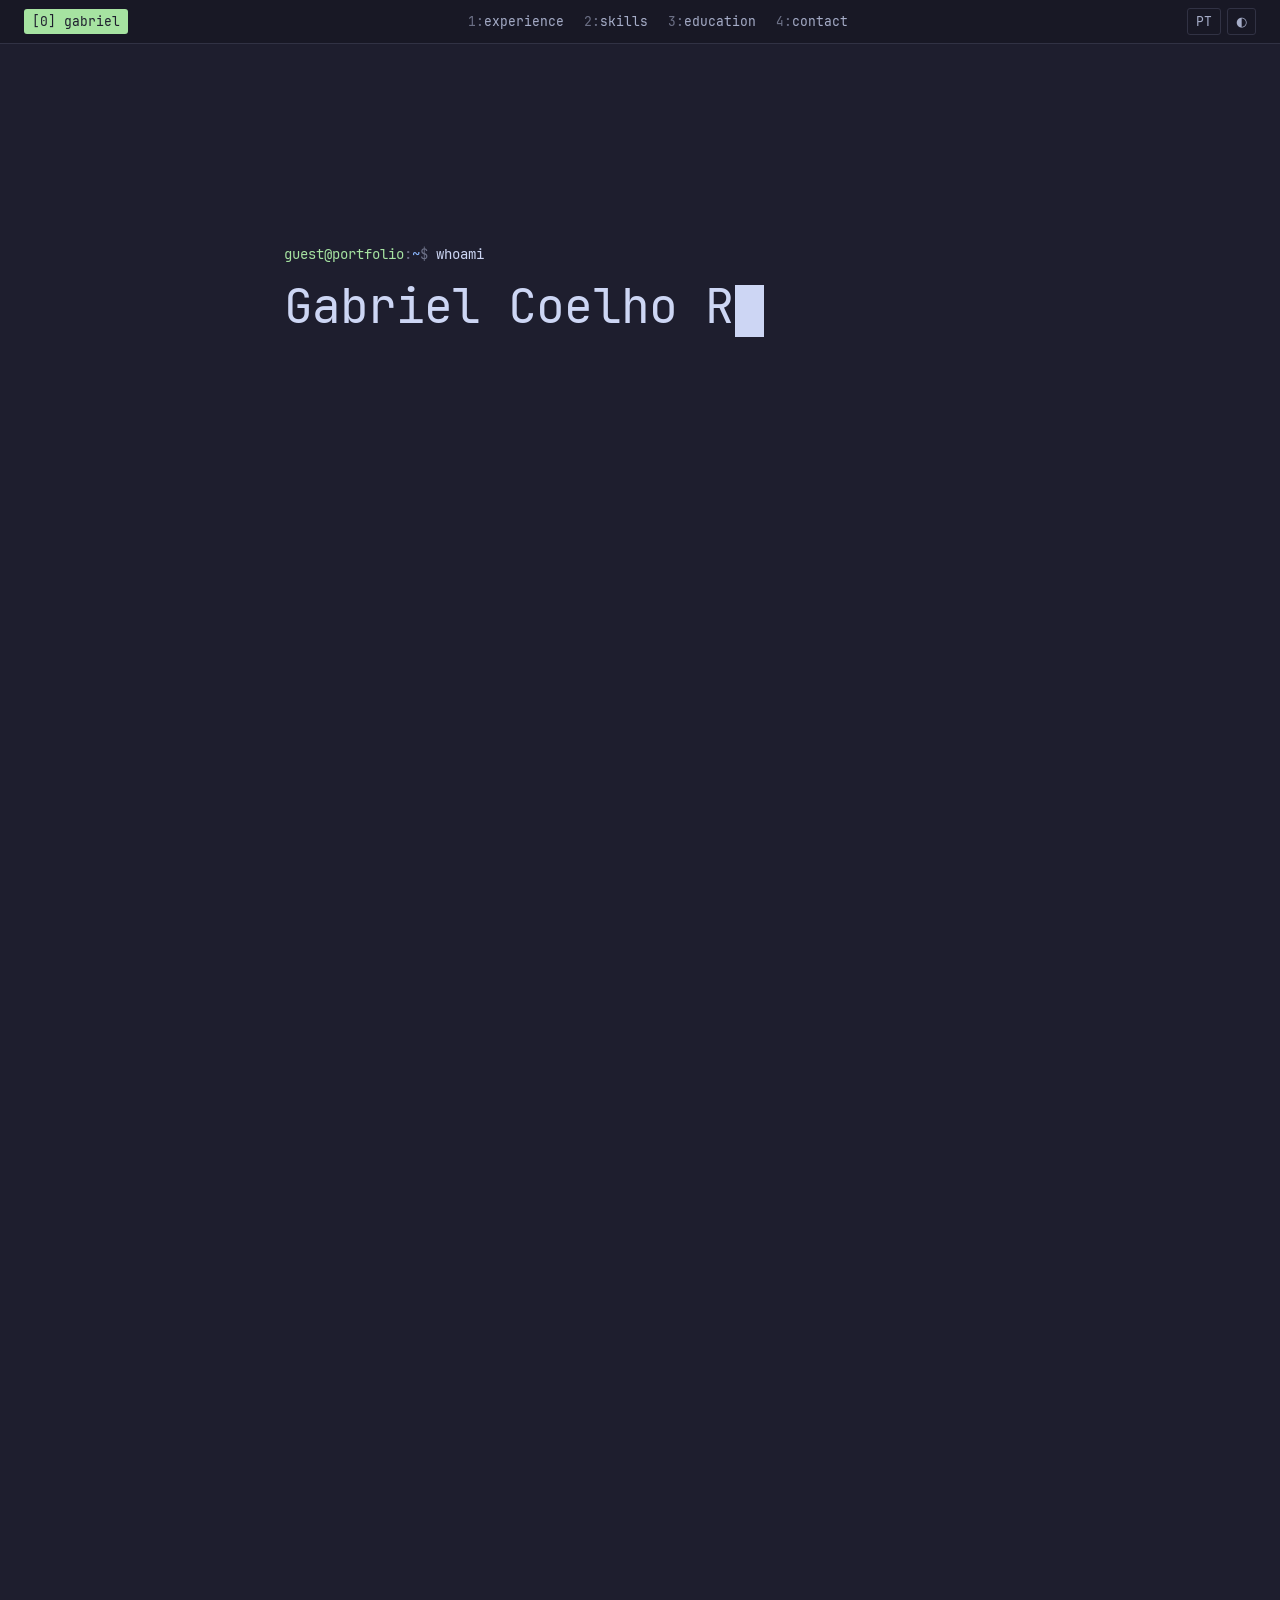
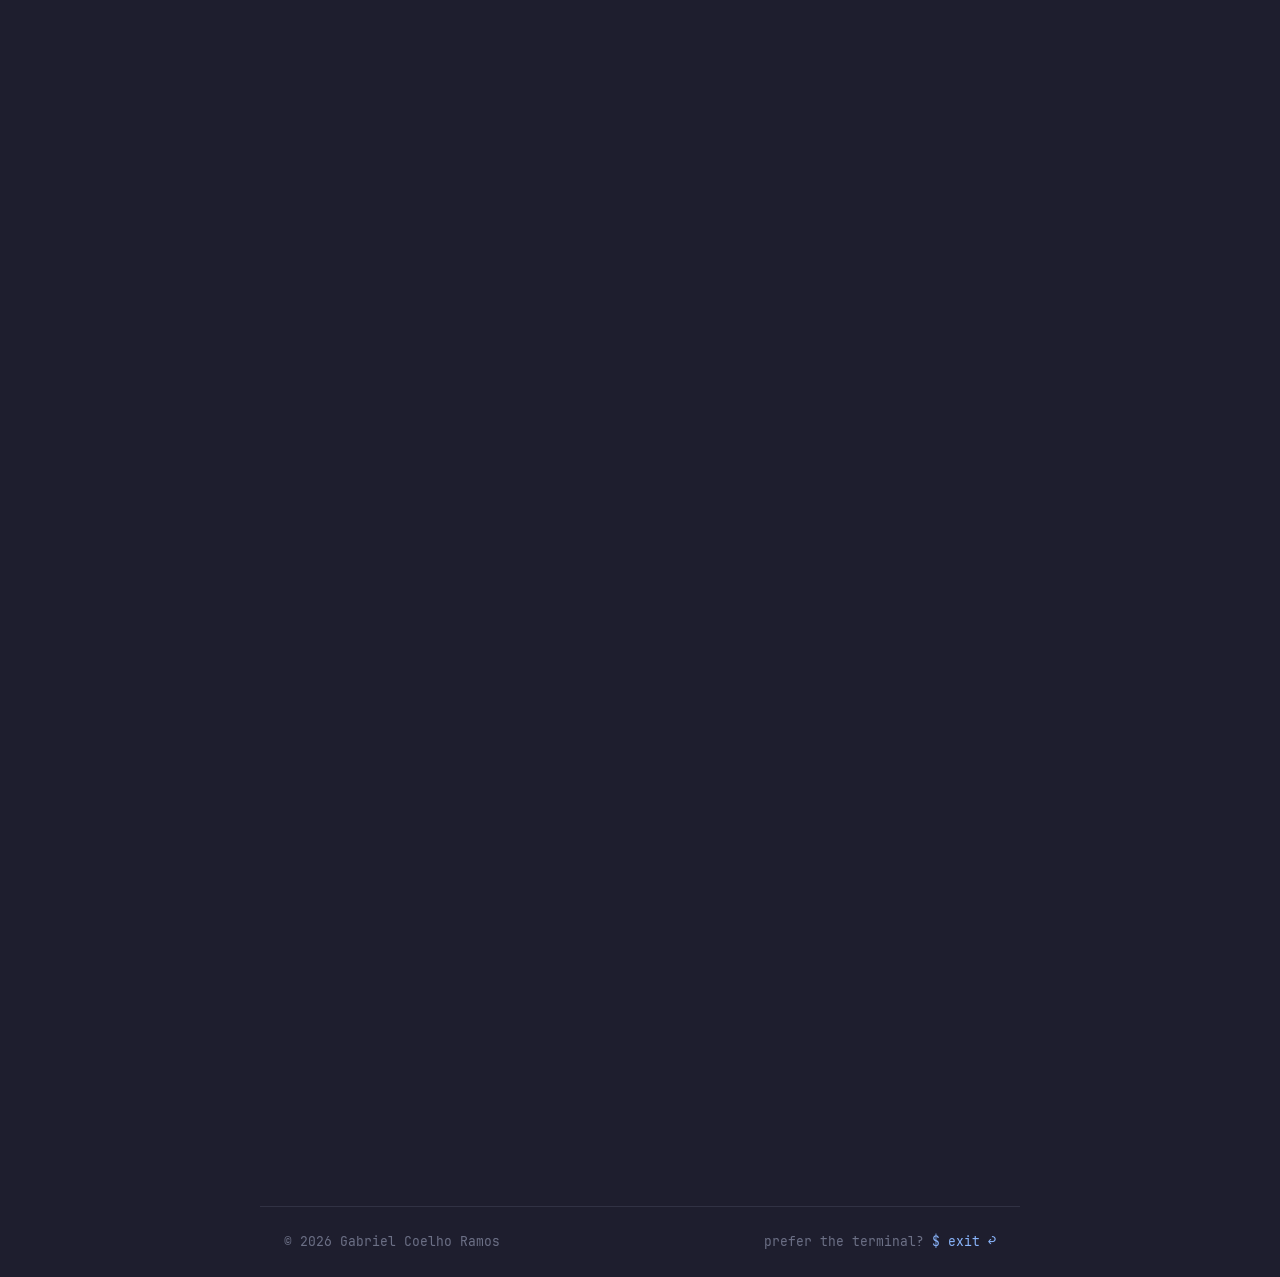
==== landing.html @ 43f48cde "Add gui command and recruiter-friendly landing page - New 'gui' command (aliases: web, recruiter) pl" ====
<!DOCTYPE html>
<html lang="pt-BR">
<head>
    <meta charset="UTF-8">
    <meta name="viewport" content="width=device-width, initial-scale=1.0, viewport-fit=cover">

    <title>Gabriel Coelho Ramos - Software Engineer</title>
    <meta name="description" content="Gabriel Coelho Ramos, Software Engineer focused on backend development and AWS cloud. Experience, skills, certifications and contact.">
    <meta name="author" content="Gabriel Coelho Ramos">
    <meta name="theme-color" content="#1e1e2e">

    <link rel="icon" type="image/png" href="assets/favicon.png">
    <link rel="preload" href="assets/fonts/JetBrainsMono-Regular.woff2" as="font" type="font/woff2" crossorigin>
    <link rel="preconnect" href="https://fonts.googleapis.com">
    <link rel="preconnect" href="https://fonts.gstatic.com" crossorigin>
    <link rel="stylesheet" href="https://fonts.googleapis.com/css2?family=Inter:wght@400;500;600&display=swap">
    <link rel="stylesheet" href="css/landing.css">

    <script src="js/layout.js"></script>
    <script>document.documentElement.dataset.theme = loadPref("theme", ["dark", "light"], "dark");</script>
</head>
<body>


<header class="statusbar">
    <span class="session">[0] gabriel</span>
    <nav aria-label="Seções">
        <a href="#experience"><span class="idx">1:</span><span data-i18n="nav.exp">experiência</span></a>
        <a href="#skills"><span class="idx">2:</span>skills</a>
        <a href="#education"><span class="idx">3:</span><span data-i18n="nav.edu">formação</span></a>
        <a href="#contact"><span class="idx">4:</span><span data-i18n="nav.contact">contato</span></a>
    </nav>
    <div class="controls">
        <button id="lang-btn" aria-label="Mudar idioma">EN</button>
        <button id="theme-btn" aria-label="Mudar tema">◐</button>
    </div>
</header>

<main>
    <section class="hero" id="top">
        <p class="cmd" data-cmd="whoami" data-path="~"></p>
        <h1 id="name"></h1>
        <div class="out" id="hero-out">
            <p class="role">Software Engineer · Backend & AWS Cloud</p>
            <p class="loc mono">📍 Joinville, SC — Brasil</p>
            <p class="bio" data-i18n="bio">Engenheiro de Software com foco em desenvolvimento backend, cloud computing e soluções de alta disponibilidade na AWS. Atualmente trabalhando em uma solução de análise de crédito e risco.</p>
            <div class="actions">
                <a class="btn primary" href="mailto:coelhoramos.gabriel@gmail.com"><span class="k">→</span> <span data-i18n="cta.contact">Entrar em contato</span></a>
                <a class="btn" href="https://linkedin.com/in/gabriel-coelho-ramos" target="_blank" rel="noopener"><span class="k">in</span> LinkedIn</a>
                <a class="btn" href="https://github.com/Coelho013" target="_blank" rel="noopener"><span class="k">gh</span> GitHub</a>
                <a class="btn" href="./"><span class="k">&gt;_</span> <span data-i18n="cta.terminal">Abrir terminal</span></a>
            </div>
            <p class="scroll-hint"><span>↓</span> <span data-i18n="scroll">role para ver mais</span></p>
        </div>
    </section>

    <section id="experience">
        <p class="cmd" data-cmd="cat experience.txt" data-path="~/about"></p>
        <div class="out">
            <h2 data-i18n="h.exp">Experiência</h2>
            <div class="job current">
                <div class="job-head"><h3>Software Engineer <span class="at">@ Ibratan</span></h3><span class="date" data-i18n="d.ibratan">06/2026 — atual</span></div>
                <p class="ctx" data-i18n="ctx.ibratan">Solução de análise de crédito, risco e fraude</p>
                <ul>
                    <li data-i18n="j.ib1">Desenvolvimento e manutenção de políticas de crédito personalizadas</li>
                    <li data-i18n="j.ib2">Automação de pipelines e versionamento com Git/GitHub</li>
                </ul>
            </div>
            <div class="job">
                <div class="job-head"><h3>Software Engineer <span class="at">@ Hopen Data</span></h3><span class="date">02/2026 — 06/2026</span></div>
                <p class="ctx" data-i18n="ctx.hopen">Plataforma de decisões políticas baseadas em dados públicos</p>
                <ul>
                    <li data-i18n="j.ho1">Funcionalidades e melhorias com Django/Python</li>
                    <li data-i18n="j.ho2">RESTful APIs com cache via Redis</li>
                    <li data-i18n="j.ho3">Integração com AWS via SDK (S3, SQS, Lambda)</li>
                </ul>
            </div>
            <div class="job">
                <div class="job-head"><h3>Software Engineer <span class="at">@ Logtrac</span></h3><span class="date">02/2024 — 02/2026</span></div>
                <p class="ctx" data-i18n="ctx.logtrac">Plataforma de logística para o agronegócio</p>
                <ul>
                    <li data-i18n="j.lo1">Soluções em Node.js, PL/SQL e Oracle APEX</li>
                    <li data-i18n="j.lo2">Dashboards e indicadores para otimização de rotas e custos</li>
                </ul>
            </div>
            <div class="job">
                <div class="job-head"><h3>Data Analyst <span class="at">@ Soldamaq</span></h3><span class="date">10/2022 — 02/2024</span></div>
                <p class="ctx" data-i18n="ctx.soldamaq">Análise de dados no varejo</p>
                <ul>
                    <li data-i18n="j.so1">KPIs para controle de custos e vendas</li>
                    <li data-i18n="j.so2">Relatórios e painéis em Power BI</li>
                </ul>
            </div>
        </div>
    </section>

    <section id="skills">
        <p class="cmd" data-cmd="ls skills/" data-path="~"></p>
        <div class="out">
            <h2>Skills</h2>
            <div class="skill-group">
                <h3>dev/</h3>
                <div class="tags"><span class="tag">Java</span><span class="tag">Python</span><span class="tag">TypeScript</span><span class="tag">Spring</span><span class="tag">Django</span><span class="tag">REST APIs</span><span class="tag">React</span></div>
            </div>
            <div class="skill-group">
                <h3>cloud/</h3>
                <div class="tags"><span class="tag">AWS Lambda</span><span class="tag">S3</span><span class="tag">CloudFront</span><span class="tag">SQS</span><span class="tag">DynamoDB</span><span class="tag">Docker</span><span class="tag">GitHub Actions</span></div>
            </div>
            <div class="skill-group">
                <h3>data/</h3>
                <div class="tags"><span class="tag">PostgreSQL</span><span class="tag">Oracle</span><span class="tag">Redis</span><span class="tag">Power BI</span><span class="tag">Pandas</span></div>
            </div>
        </div>
    </section>

    <section id="education">
        <p class="cmd" data-cmd="cat education.txt" data-path="~/about"></p>
        <div class="out">
            <h2 data-i18n="h.edu">Formação & Certificações</h2>
            <div class="grid">
                <div class="card">
                    <h3 data-i18n="edu.deg">Ciência de Dados</h3>
                    <p data-i18n="edu.uni">Universidade Federal · cursando</p>
                </div>
                <div class="card">
                    <h3>AWS Cloud Practitioner</h3>
                    <p><a href="https://www.credly.com/badges/19b67c5d-83c9-4be4-9f59-656daa57122e/public_url" target="_blank" rel="noopener" data-i18n="edu.cred">ver credencial ↗</a></p>
                </div>
                <div class="card">
                    <h3>AWS Solutions Architect<span class="badge" data-i18n="edu.prog">em andamento</span></h3>
                    <p>Associate</p>
                </div>
                <div class="card">
                    <h3 data-i18n="edu.lang">Idiomas</h3>
                    <p data-i18n="edu.langs">Português (nativo) · Inglês (profissional)</p>
                </div>
            </div>
        </div>
    </section>

    <section id="contact" class="contact">
        <p class="cmd" data-cmd="cat links.txt" data-path="~/contact"></p>
        <div class="out">
            <h2 data-i18n="h.contact">Vamos conversar?</h2>
            <p data-i18n="contact.txt">Aberto a oportunidades e projetos interessantes.</p>
            <a class="contact-mail" href="mailto:coelhoramos.gabriel@gmail.com">coelhoramos.gabriel@gmail.com</a>
        </div>
    </section>
</main>

<footer>
    <span>© 2026 Gabriel Coelho Ramos</span>
    <span><span data-i18n="foot">prefere o terminal?</span> <a href="./">$ exit ↩</a></span>
</footer>

<script src="js/landing.js"></script>
</body>
</html>
---- css/landing.css ----
@font-face {
    font-family: "JetBrains Mono";
    src: url("../assets/fonts/JetBrainsMono-Regular.woff2") format("woff2");
    font-display: swap;
}

:root {
    --base: #1e1e2e;
    --mantle: #181825;
    --surface0: #313244;
    --surface1: #45475a;
    --overlay0: #6c7086;
    --subtext: #a6adc8;
    --text: #cdd6f4;
    --green: #a6e3a1;
    --blue: #89b4fa;
    --mauve: #cba6f7;
    --peach: #fab387;
    --mono: "JetBrains Mono", ui-monospace, monospace;
    --sans: "Inter", system-ui, sans-serif;
}

:root[data-theme="light"] {
    --base: #fdf6e3;
    --mantle: #f4ecd6;
    --surface0: #e6dfc8;
    --surface1: #ccd0da;
    --overlay0: #9ca0b0;
    --subtext: #6c6f85;
    --text: #4c4f69;
    --green: #40a02b;
    --blue: #1e66f5;
    --mauve: #8839ef;
    --peach: #fe640b;
}

* { box-sizing: border-box; }

html { scroll-behavior: smooth; }

body {
    margin: 0;
    background: var(--base);
    color: var(--text);
    font-family: var(--sans);
    font-size: 16px;
    line-height: 1.65;
    -webkit-font-smoothing: antialiased;
    transition: background .3s, color .3s;
}

a { color: inherit; }

.mono { font-family: var(--mono); }
.muted { color: var(--overlay0); }

/* ---------- status bar (estilo tmux) ---------- */
.statusbar {
    position: sticky;
    top: 0;
    z-index: 10;
    display: flex;
    align-items: center;
    justify-content: space-between;
    gap: 16px;
    padding: 0 24px;
    height: 44px;
    background: color-mix(in srgb, var(--mantle) 88%, transparent);
    backdrop-filter: blur(8px);
    border-bottom: 1px solid var(--surface0);
    font-family: var(--mono);
    font-size: 13px;
}
.statusbar .session {
    background: var(--green);
    color: var(--base);
    padding: 2px 8px;
    border-radius: 3px;
    white-space: nowrap;
}
.statusbar nav { display: flex; gap: 4px; }
.statusbar nav a {
    text-decoration: none;
    color: var(--subtext);
    padding: 4px 8px;
    border-radius: 3px;
}
.statusbar nav a:hover,
.statusbar nav a.active { color: var(--text); background: var(--surface0); }
.statusbar nav a .idx { color: var(--overlay0); }
.statusbar .controls { display: flex; gap: 6px; }
.statusbar button {
    font: inherit;
    background: transparent;
    color: var(--subtext);
    border: 1px solid var(--surface0);
    border-radius: 3px;
    padding: 2px 8px;
    cursor: pointer;
}
.statusbar button:hover { color: var(--text); border-color: var(--surface1); }

/* ---------- layout ---------- */
main {
    max-width: 760px;
    margin: 0 auto;
    padding: 0 24px;
}

section { padding: 72px 0 24px; }

.cmd {
    font-family: var(--mono);
    font-size: 14px;
    color: var(--overlay0);
    margin: 0 0 12px;
    min-height: 1.6em;
}
.cmd .p-user { color: var(--green); }
.cmd .p-path { color: var(--blue); }
.cmd .typed { color: var(--text); }

.cursor {
    display: inline-block;
    width: .6em;
    height: 1.1em;
    margin-left: 2px;
    vertical-align: text-bottom;
    background: var(--text);
    animation: blink 1s steps(1) infinite;
}
@keyframes blink { 50% { opacity: 0; } }

h2 {
    font-size: 22px;
    font-weight: 600;
    margin: 0 0 24px;
    letter-spacing: -.01em;
}

/* linhas de "saída" aparecem em sequência depois do comando */
.out > * {
    opacity: 0;
    transform: translateY(6px);
    transition: opacity .4s ease, transform .4s ease;
}
.out.show > * { opacity: 1; transform: none; }

/* ---------- hero ---------- */
.hero {
    min-height: calc(100vh - 44px);
    display: flex;
    flex-direction: column;
    justify-content: center;
    padding-top: 0;
}
.hero h1 {
    font-family: var(--mono);
    font-weight: 400;
    font-size: clamp(24px, 7vw, 48px);
    line-height: 1.15;
    margin: 0 0 16px;
    min-height: 1.15em;
    letter-spacing: -.02em;
}
.hero .role {
    font-size: 18px;
    color: var(--mauve);
    margin: 0 0 4px;
    font-weight: 500;
}
.hero .loc { color: var(--overlay0); margin: 0 0 20px; font-size: 15px; }
.hero .bio { max-width: 600px; color: var(--subtext); margin: 0 0 32px; }

.actions { display: flex; flex-wrap: wrap; gap: 10px; }
.btn {
    display: inline-flex;
    align-items: center;
    gap: 8px;
    font-family: var(--mono);
    font-size: 14px;
    text-decoration: none;
    padding: 9px 16px;
    border-radius: 6px;
    border: 1px solid var(--surface1);
    color: var(--text);
    transition: border-color .15s, background .15s, transform .15s;
}
.btn:hover { border-color: var(--blue); transform: translateY(-1px); }
.btn.primary { background: var(--green); border-color: var(--green); color: var(--base); }
.btn.primary:hover { filter: brightness(1.05); }
.btn .k { color: var(--overlay0); }
.btn.primary .k { color: var(--base); opacity: .6; }

.scroll-hint {
    margin-top: 56px;
    font-family: var(--mono);
    font-size: 13px;
    color: var(--overlay0);
}
.scroll-hint span { display: inline-block; animation: bob 1.6s ease-in-out infinite; }
@keyframes bob { 50% { transform: translateY(4px); } }

/* ---------- experiência ---------- */
.job {
    position: relative;
    padding: 0 0 32px 24px;
    border-left: 1px solid var(--surface0);
}
.job:last-child { padding-bottom: 0; }
.job::before {
    content: "";
    position: absolute;
    left: -5px;
    top: 8px;
    width: 9px;
    height: 9px;
    border-radius: 50%;
    background: var(--base);
    border: 1px solid var(--overlay0);
}
.job.current::before { background: var(--green); border-color: var(--green); box-shadow: 0 0 0 4px color-mix(in srgb, var(--green) 20%, transparent); }
.job-head { display: flex; flex-wrap: wrap; justify-content: space-between; gap: 4px 16px; }
.job h3 { margin: 0; font-size: 16px; font-weight: 600; }
.job h3 .at { color: var(--overlay0); font-weight: 400; }
.job .date { font-family: var(--mono); font-size: 13px; color: var(--overlay0); }
.job .ctx { color: var(--subtext); margin: 2px 0 8px; font-size: 15px; }
.job ul { margin: 0; padding: 0; list-style: none; color: var(--subtext); font-size: 15px; }
.job li { padding-left: 18px; position: relative; }
.job li::before { content: "›"; position: absolute; left: 2px; color: var(--green); font-family: var(--mono); }

/* ---------- skills ---------- */
.skill-group { margin-bottom: 20px; }
.skill-group h3 {
    font-family: var(--mono);
    font-size: 13px;
    font-weight: 400;
    color: var(--peach);
    margin: 0 0 8px;
}
.tags { display: flex; flex-wrap: wrap; gap: 6px; }
.tag {
    font-family: var(--mono);
    font-size: 13px;
    padding: 3px 10px;
    border-radius: 4px;
    background: var(--surface0);
    color: var(--text);
}

/* ---------- cards ---------- */
.grid { display: grid; grid-template-columns: 1fr 1fr; gap: 16px; }
.card {
    border: 1px solid var(--surface0);
    border-radius: 8px;
    padding: 18px 20px;
}
.card h3 { margin: 0 0 4px; font-size: 15px; font-weight: 600; }
.card p { margin: 0; color: var(--subtext); font-size: 14px; }
.card a { color: var(--blue); text-decoration: none; }
.card a:hover { text-decoration: underline; }
.badge {
    display: inline-block;
    font-family: var(--mono);
    font-size: 11px;
    padding: 1px 6px;
    border-radius: 3px;
    margin-left: 6px;
    vertical-align: middle;
    border: 1px solid var(--peach);
    color: var(--peach);
}

/* ---------- contato ---------- */
.contact-mail {
    font-family: var(--mono);
    font-size: clamp(16px, 3.4vw, 24px);
    color: var(--green);
    text-decoration: none;
    word-break: break-all;
}
.contact-mail:hover { text-decoration: underline; }
.contact p { color: var(--subtext); }

footer {
    max-width: 760px;
    margin: 72px auto 0;
    padding: 24px;
    border-top: 1px solid var(--surface0);
    display: flex;
    justify-content: space-between;
    flex-wrap: wrap;
    gap: 12px;
    font-family: var(--mono);
    font-size: 13px;
    color: var(--overlay0);
}
footer a { color: var(--blue); text-decoration: none; }

/* ---------- mobile ---------- */
@media (max-width: 640px) {
    .statusbar { padding: 0 16px; }
    .statusbar nav { display: none; }
    main { padding: 0 16px; }
    section { padding-top: 56px; }
    .grid { grid-template-columns: 1fr; }
    .btn { flex: 1 1 calc(50% - 10px); justify-content: center; }
    .btn.primary { flex-basis: 100%; }
    footer { padding: 24px 16px; }
}

@media (prefers-reduced-motion: reduce) {
    *, *::before, *::after { animation: none !important; transition: none !important; }
    .out > * { opacity: 1; transform: none; }
}
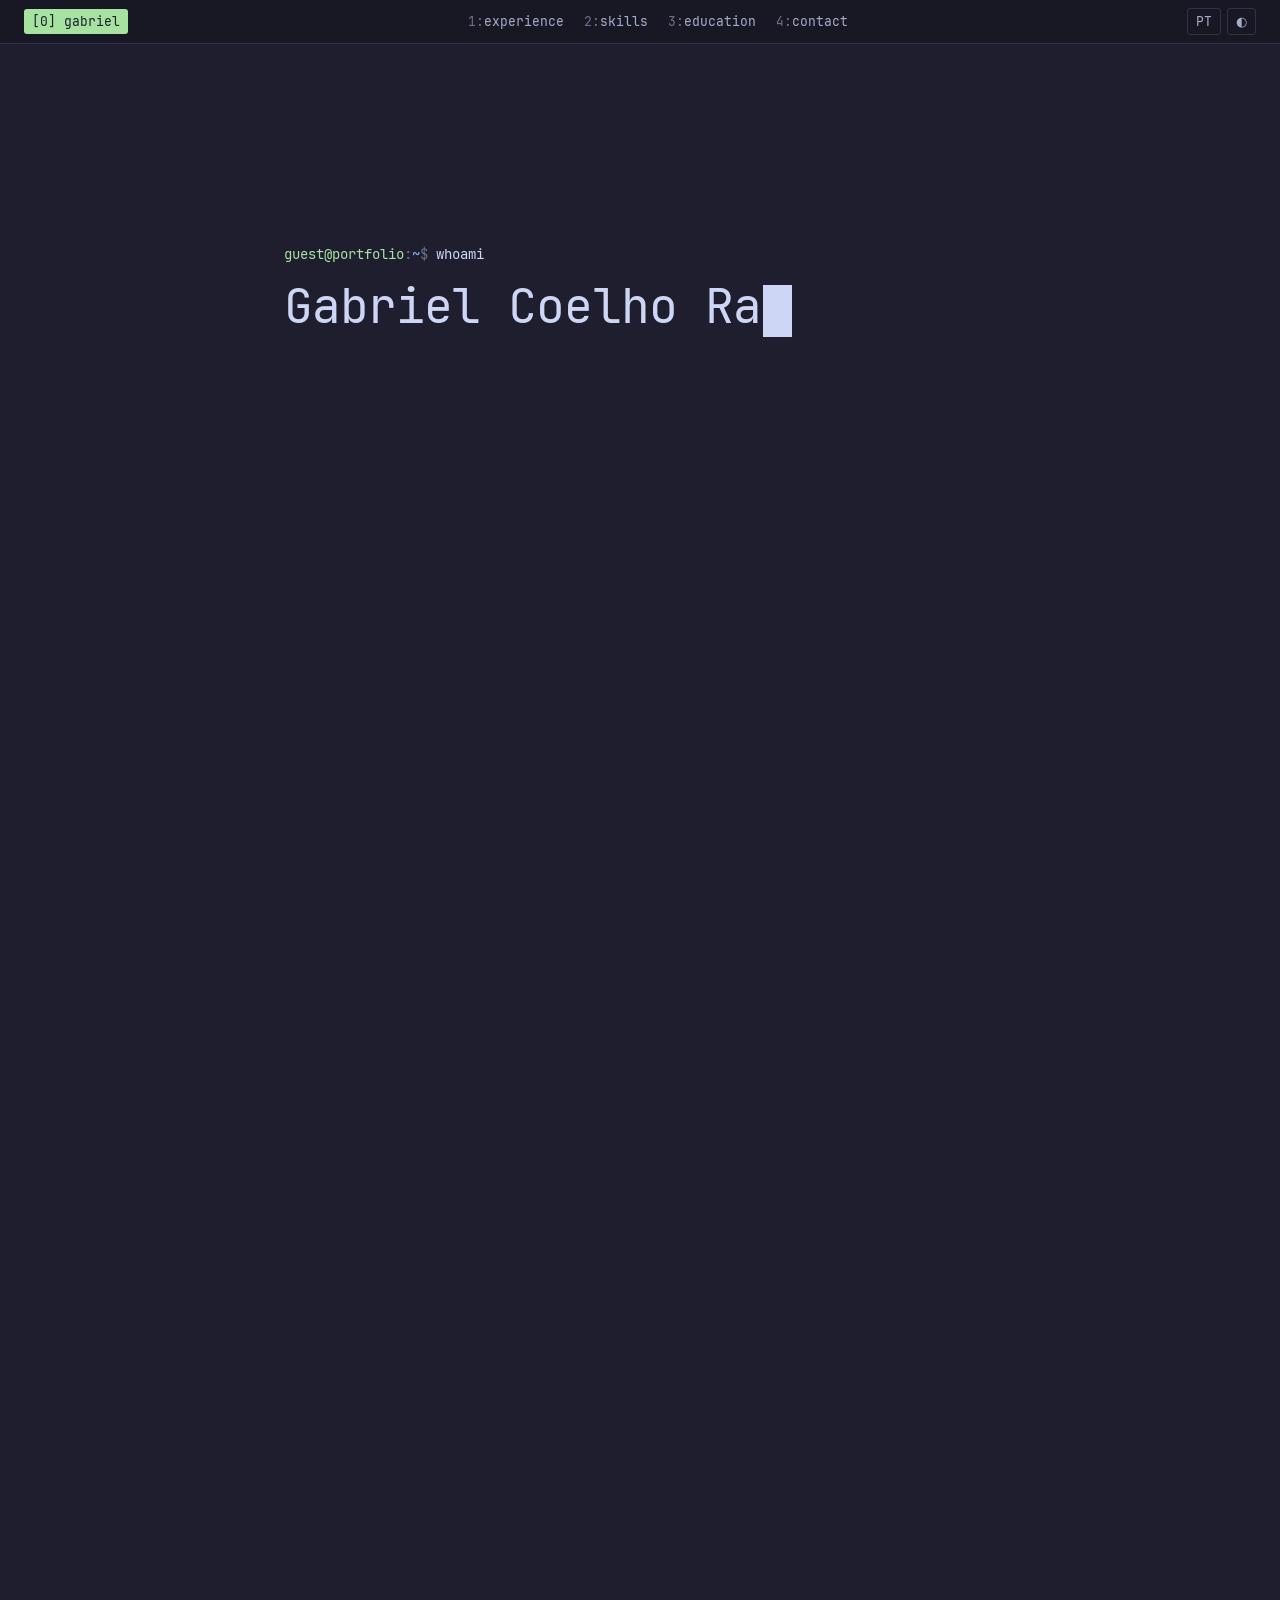
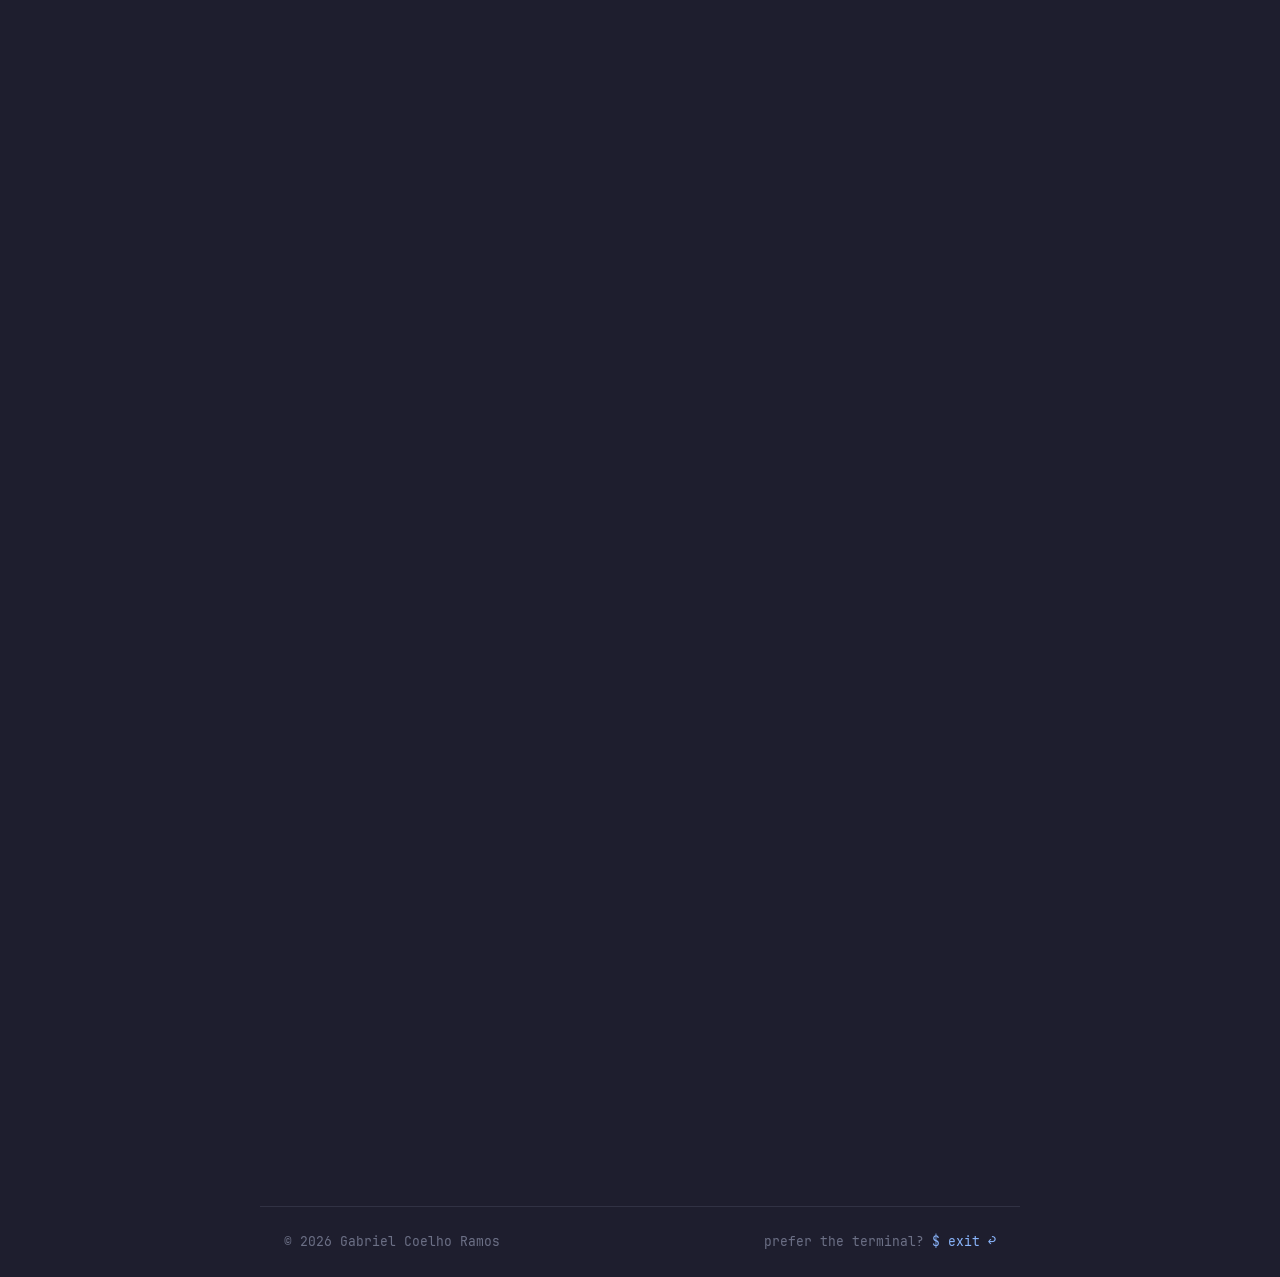
==== commit 9206801e: "Adapt terminal to match the landing page - tmux-style status bar shared with the landing page (curre" ====
--- a/landing.html
+++ b/landing.html
@@ -14,6 +14,7 @@
     <link rel="preconnect" href="https://fonts.googleapis.com">
     <link rel="preconnect" href="https://fonts.gstatic.com" crossorigin>
     <link rel="stylesheet" href="https://fonts.googleapis.com/css2?family=Inter:wght@400;500;600&display=swap">
+    <link rel="stylesheet" href="css/common.css">
     <link rel="stylesheet" href="css/landing.css">
 
     <script src="js/layout.js"></script>
--- a/css/common.css
+++ b/css/common.css
@@ -0,0 +1,99 @@
+@font-face {
+    font-family: "JetBrains Mono";
+    src: url("../assets/fonts/JetBrainsMono-Regular.woff2") format("woff2");
+    font-display: swap;
+}
+
+:root {
+    --base: #1e1e2e;
+    --mantle: #181825;
+    --surface0: #313244;
+    --surface1: #45475a;
+    --overlay0: #6c7086;
+    --subtext: #a6adc8;
+    --text: #cdd6f4;
+    --green: #a6e3a1;
+    --blue: #89b4fa;
+    --mauve: #cba6f7;
+    --peach: #fab387;
+    --mono: "JetBrains Mono", ui-monospace, monospace;
+    --sans: "Inter", system-ui, sans-serif;
+}
+
+:root[data-theme="light"] {
+    --base: #fdf6e3;
+    --mantle: #f4ecd6;
+    --surface0: #e6dfc8;
+    --surface1: #ccd0da;
+    --overlay0: #9ca0b0;
+    --subtext: #6c6f85;
+    --text: #4c4f69;
+    --green: #40a02b;
+    --blue: #1e66f5;
+    --mauve: #8839ef;
+    --peach: #fe640b;
+}
+
+/* ---------- status bar (estilo tmux) ---------- */
+.statusbar {
+    position: sticky;
+    top: 0;
+    z-index: 10;
+    display: flex;
+    align-items: center;
+    justify-content: space-between;
+    gap: 16px;
+    padding: 0 24px;
+    height: 44px;
+    background: color-mix(in srgb, var(--mantle) 88%, transparent);
+    backdrop-filter: blur(8px);
+    border-bottom: 1px solid var(--surface0);
+    font-family: var(--mono);
+    font-size: 13px;
+}
+.statusbar .session {
+    background: var(--green);
+    color: var(--base);
+    padding: 2px 8px;
+    border-radius: 3px;
+    white-space: nowrap;
+}
+.statusbar nav { display: flex; gap: 4px; }
+.statusbar nav a {
+    text-decoration: none;
+    color: var(--subtext);
+    padding: 4px 8px;
+    border-radius: 3px;
+}
+.statusbar nav a:hover,
+.statusbar nav a.active { color: var(--text); background: var(--surface0); }
+.statusbar nav a .idx { color: var(--overlay0); }
+.statusbar .controls { display: flex; gap: 6px; }
+.statusbar button {
+    font: inherit;
+    background: transparent;
+    color: var(--subtext);
+    border: 1px solid var(--surface0);
+    border-radius: 3px;
+    padding: 2px 8px;
+    cursor: pointer;
+}
+.statusbar button:hover { color: var(--text); border-color: var(--surface1); }
+
+@media (max-width: 640px) {
+    .statusbar { padding: 0 16px; }
+    .statusbar nav { display: none; }
+}
+
+.statusbar .window { color: var(--subtext); white-space: nowrap; overflow: hidden; text-overflow: ellipsis; }
+.statusbar .window .idx { color: var(--overlay0); }
+.statusbar .bar-btn {
+    font: inherit;
+    text-decoration: none;
+    color: var(--green);
+    border: 1px solid var(--green);
+    border-radius: 3px;
+    padding: 2px 8px;
+    white-space: nowrap;
+}
+.statusbar .bar-btn:hover { background: var(--green); color: var(--base); }
--- a/css/landing.css
+++ b/css/landing.css
@@ -1,39 +1,3 @@
-@font-face {
-    font-family: "JetBrains Mono";
-    src: url("../assets/fonts/JetBrainsMono-Regular.woff2") format("woff2");
-    font-display: swap;
-}
-
-:root {
-    --base: #1e1e2e;
-    --mantle: #181825;
-    --surface0: #313244;
-    --surface1: #45475a;
-    --overlay0: #6c7086;
-    --subtext: #a6adc8;
-    --text: #cdd6f4;
-    --green: #a6e3a1;
-    --blue: #89b4fa;
-    --mauve: #cba6f7;
-    --peach: #fab387;
-    --mono: "JetBrains Mono", ui-monospace, monospace;
-    --sans: "Inter", system-ui, sans-serif;
-}
-
-:root[data-theme="light"] {
-    --base: #fdf6e3;
-    --mantle: #f4ecd6;
-    --surface0: #e6dfc8;
-    --surface1: #ccd0da;
-    --overlay0: #9ca0b0;
-    --subtext: #6c6f85;
-    --text: #4c4f69;
-    --green: #40a02b;
-    --blue: #1e66f5;
-    --mauve: #8839ef;
-    --peach: #fe640b;
-}
-
 * { box-sizing: border-box; }
 
 html { scroll-behavior: smooth; }
@@ -53,52 +17,6 @@
 
 .mono { font-family: var(--mono); }
 .muted { color: var(--overlay0); }
-
-/* ---------- status bar (estilo tmux) ---------- */
-.statusbar {
-    position: sticky;
-    top: 0;
-    z-index: 10;
-    display: flex;
-    align-items: center;
-    justify-content: space-between;
-    gap: 16px;
-    padding: 0 24px;
-    height: 44px;
-    background: color-mix(in srgb, var(--mantle) 88%, transparent);
-    backdrop-filter: blur(8px);
-    border-bottom: 1px solid var(--surface0);
-    font-family: var(--mono);
-    font-size: 13px;
-}
-.statusbar .session {
-    background: var(--green);
-    color: var(--base);
-    padding: 2px 8px;
-    border-radius: 3px;
-    white-space: nowrap;
-}
-.statusbar nav { display: flex; gap: 4px; }
-.statusbar nav a {
-    text-decoration: none;
-    color: var(--subtext);
-    padding: 4px 8px;
-    border-radius: 3px;
-}
-.statusbar nav a:hover,
-.statusbar nav a.active { color: var(--text); background: var(--surface0); }
-.statusbar nav a .idx { color: var(--overlay0); }
-.statusbar .controls { display: flex; gap: 6px; }
-.statusbar button {
-    font: inherit;
-    background: transparent;
-    color: var(--subtext);
-    border: 1px solid var(--surface0);
-    border-radius: 3px;
-    padding: 2px 8px;
-    cursor: pointer;
-}
-.statusbar button:hover { color: var(--text); border-color: var(--surface1); }
 
 /* ---------- layout ---------- */
 main {
@@ -299,8 +217,6 @@
 
 /* ---------- mobile ---------- */
 @media (max-width: 640px) {
-    .statusbar { padding: 0 16px; }
-    .statusbar nav { display: none; }
     main { padding: 0 16px; }
     section { padding-top: 56px; }
     .grid { grid-template-columns: 1fr; }
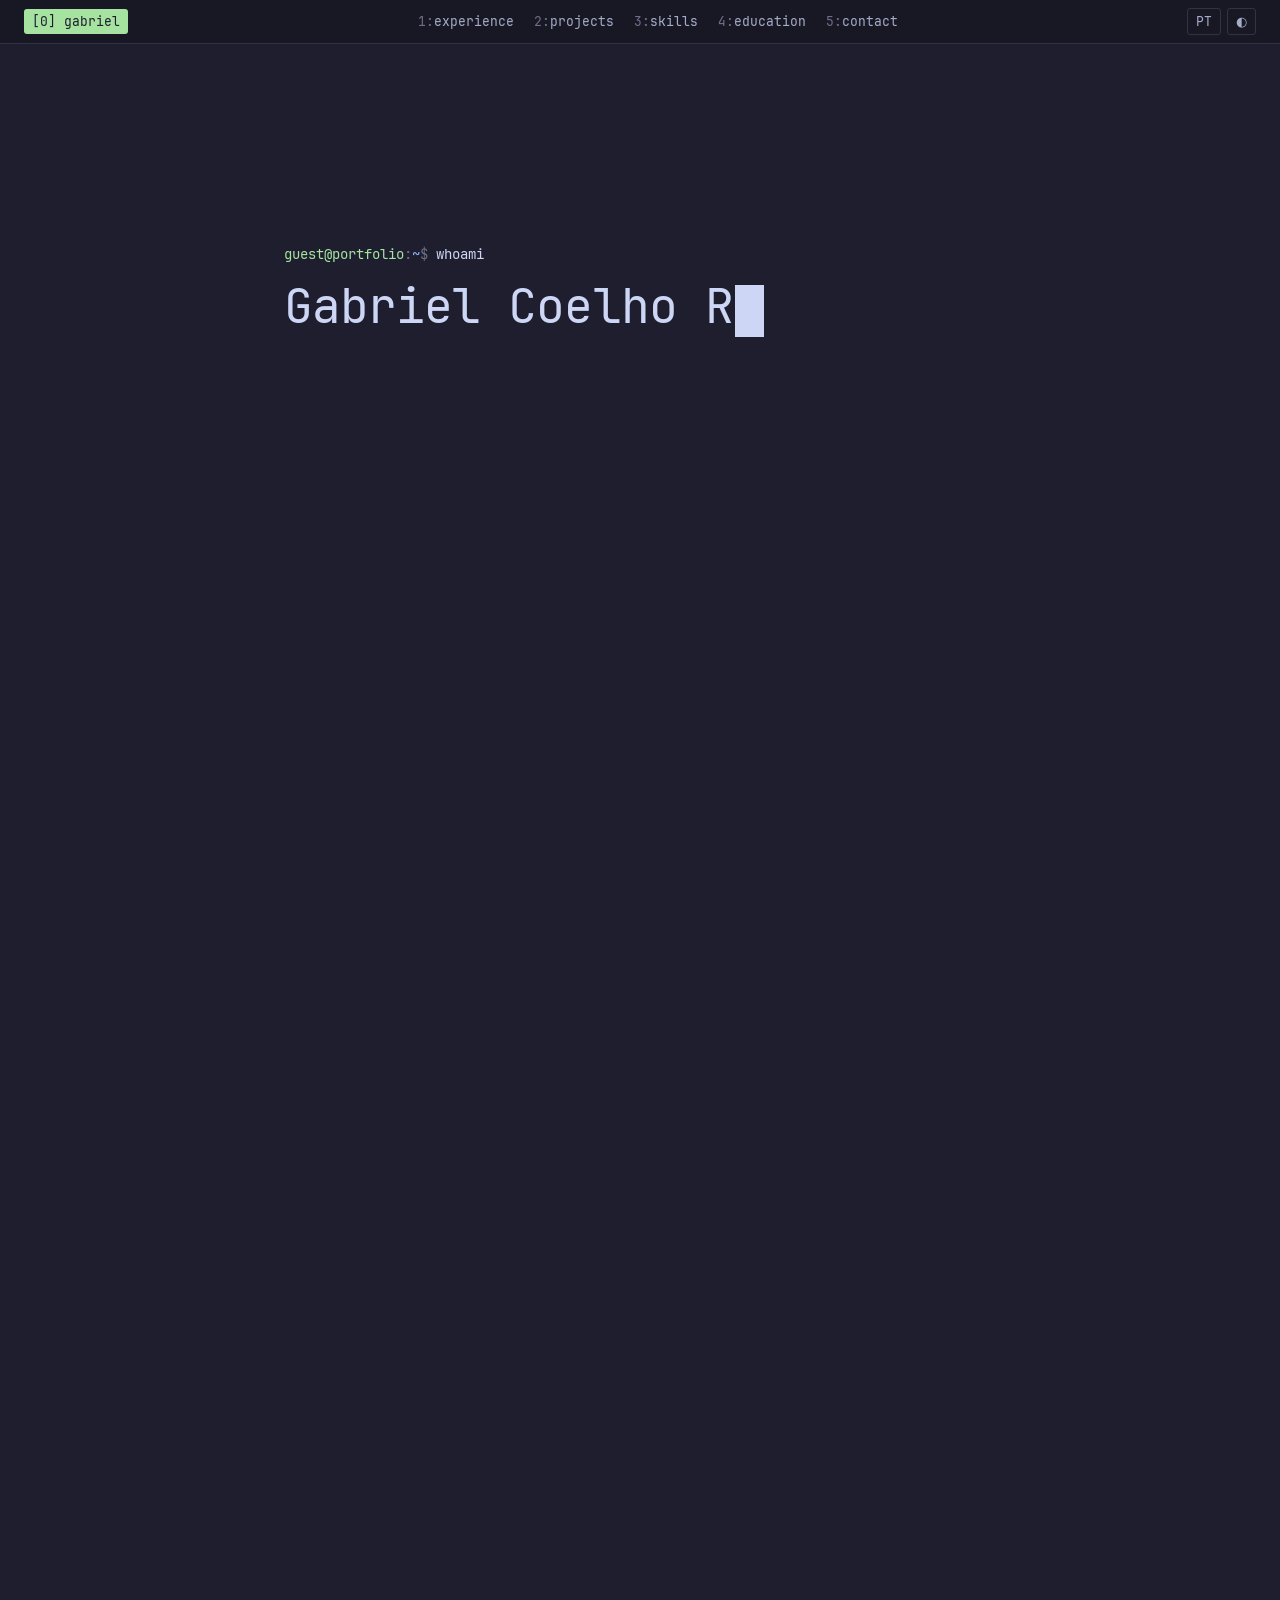
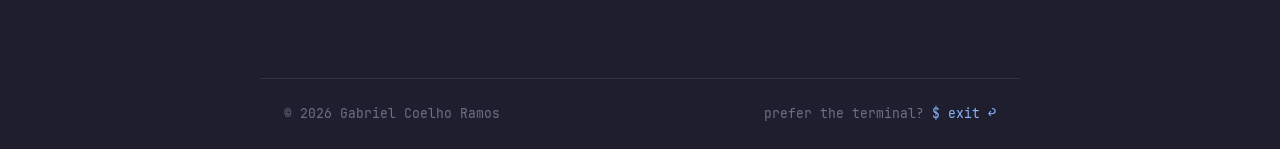
==== commit 484332af: "Remove terminal boot animation, add projects to landing, version assets - Fix stale CSS/JS after dep" ====
--- a/landing.html
+++ b/landing.html
@@ -14,10 +14,10 @@
     <link rel="preconnect" href="https://fonts.googleapis.com">
     <link rel="preconnect" href="https://fonts.gstatic.com" crossorigin>
     <link rel="stylesheet" href="https://fonts.googleapis.com/css2?family=Inter:wght@400;500;600&display=swap">
-    <link rel="stylesheet" href="css/common.css">
-    <link rel="stylesheet" href="css/landing.css">
+    <link rel="stylesheet" href="css/common.css?v=__BUILD__">
+    <link rel="stylesheet" href="css/landing.css?v=__BUILD__">
 
-    <script src="js/layout.js"></script>
+    <script src="js/layout.js?v=__BUILD__"></script>
     <script>document.documentElement.dataset.theme = loadPref("theme", ["dark", "light"], "dark");</script>
 </head>
 <body>
@@ -27,9 +27,10 @@
     <span class="session">[0] gabriel</span>
     <nav aria-label="Seções">
         <a href="#experience"><span class="idx">1:</span><span data-i18n="nav.exp">experiência</span></a>
-        <a href="#skills"><span class="idx">2:</span>skills</a>
-        <a href="#education"><span class="idx">3:</span><span data-i18n="nav.edu">formação</span></a>
-        <a href="#contact"><span class="idx">4:</span><span data-i18n="nav.contact">contato</span></a>
+        <a href="#projects"><span class="idx">2:</span><span data-i18n="nav.proj">projetos</span></a>
+        <a href="#skills"><span class="idx">3:</span>skills</a>
+        <a href="#education"><span class="idx">4:</span><span data-i18n="nav.edu">formação</span></a>
+        <a href="#contact"><span class="idx">5:</span><span data-i18n="nav.contact">contato</span></a>
     </nav>
     <div class="controls">
         <button id="lang-btn" aria-label="Mudar idioma">EN</button>
@@ -95,6 +96,28 @@
         </div>
     </section>
 
+    <section id="projects">
+        <p class="cmd" data-cmd="cat terminal-portfolio.txt" data-path="~/projects"></p>
+        <div class="out">
+            <h2 data-i18n="h.proj">Projetos</h2>
+            <article class="project">
+                <div class="project-head">
+                    <h3>Terminal Portfolio</h3>
+                    <span class="date" data-i18n="proj.tp.kind">este portfólio</span>
+                </div>
+                <p class="ctx" data-i18n="proj.tp.desc">Portfólio em formato de terminal, navegável por comandos como ls, cd e cat, com uma versão visual para quem prefere não usar o terminal.</p>
+                <ul>
+                    <li data-i18n="proj.tp.f1">Sistema de arquivos em memória, bilíngue (PT/EN) e com temas claro e escuro</li>
+                    <li data-i18n="proj.tp.f2">Saída clicável e layout adaptado para mobile</li>
+                    <li data-i18n="proj.tp.f3">Hospedagem estática em S3 + CloudFront com deploy contínuo via GitHub Actions</li>
+                </ul>
+                <div class="tags">
+                    <span class="tag">JavaScript</span><span class="tag">HTML</span><span class="tag">CSS</span><span class="tag">jQuery Terminal</span><span class="tag">AWS S3</span><span class="tag">CloudFront</span><span class="tag">GitHub Actions</span>
+                </div>
+            </article>
+        </div>
+    </section>
+
     <section id="skills">
         <p class="cmd" data-cmd="ls skills/" data-path="~"></p>
         <div class="out">
@@ -154,6 +177,6 @@
     <span><span data-i18n="foot">prefere o terminal?</span> <a href="./">$ exit ↩</a></span>
 </footer>
 
-<script src="js/landing.js"></script>
+<script src="js/landing.js?v=__BUILD__"></script>
 </body>
 </html>
--- a/css/landing.css
+++ b/css/landing.css
@@ -147,6 +147,22 @@
 .job li { padding-left: 18px; position: relative; }
 .job li::before { content: "›"; position: absolute; left: 2px; color: var(--green); font-family: var(--mono); }
 
+/* ---------- projetos ---------- */
+.project {
+    border: 1px solid var(--surface0);
+    border-radius: 8px;
+    padding: 20px 22px;
+    transition: border-color .15s;
+}
+.project:hover { border-color: var(--surface1); }
+.project-head { display: flex; flex-wrap: wrap; justify-content: space-between; align-items: baseline; gap: 4px 16px; }
+.project h3 { margin: 0; font-size: 16px; font-weight: 600; }
+.project .date { font-family: var(--mono); font-size: 13px; color: var(--overlay0); }
+.project .ctx { color: var(--subtext); margin: 4px 0 10px; font-size: 15px; }
+.project ul { margin: 0 0 14px; padding: 0; list-style: none; color: var(--subtext); font-size: 15px; }
+.project li { padding-left: 18px; position: relative; }
+.project li::before { content: "›"; position: absolute; left: 2px; color: var(--green); font-family: var(--mono); }
+
 /* ---------- skills ---------- */
 .skill-group { margin-bottom: 20px; }
 .skill-group h3 {
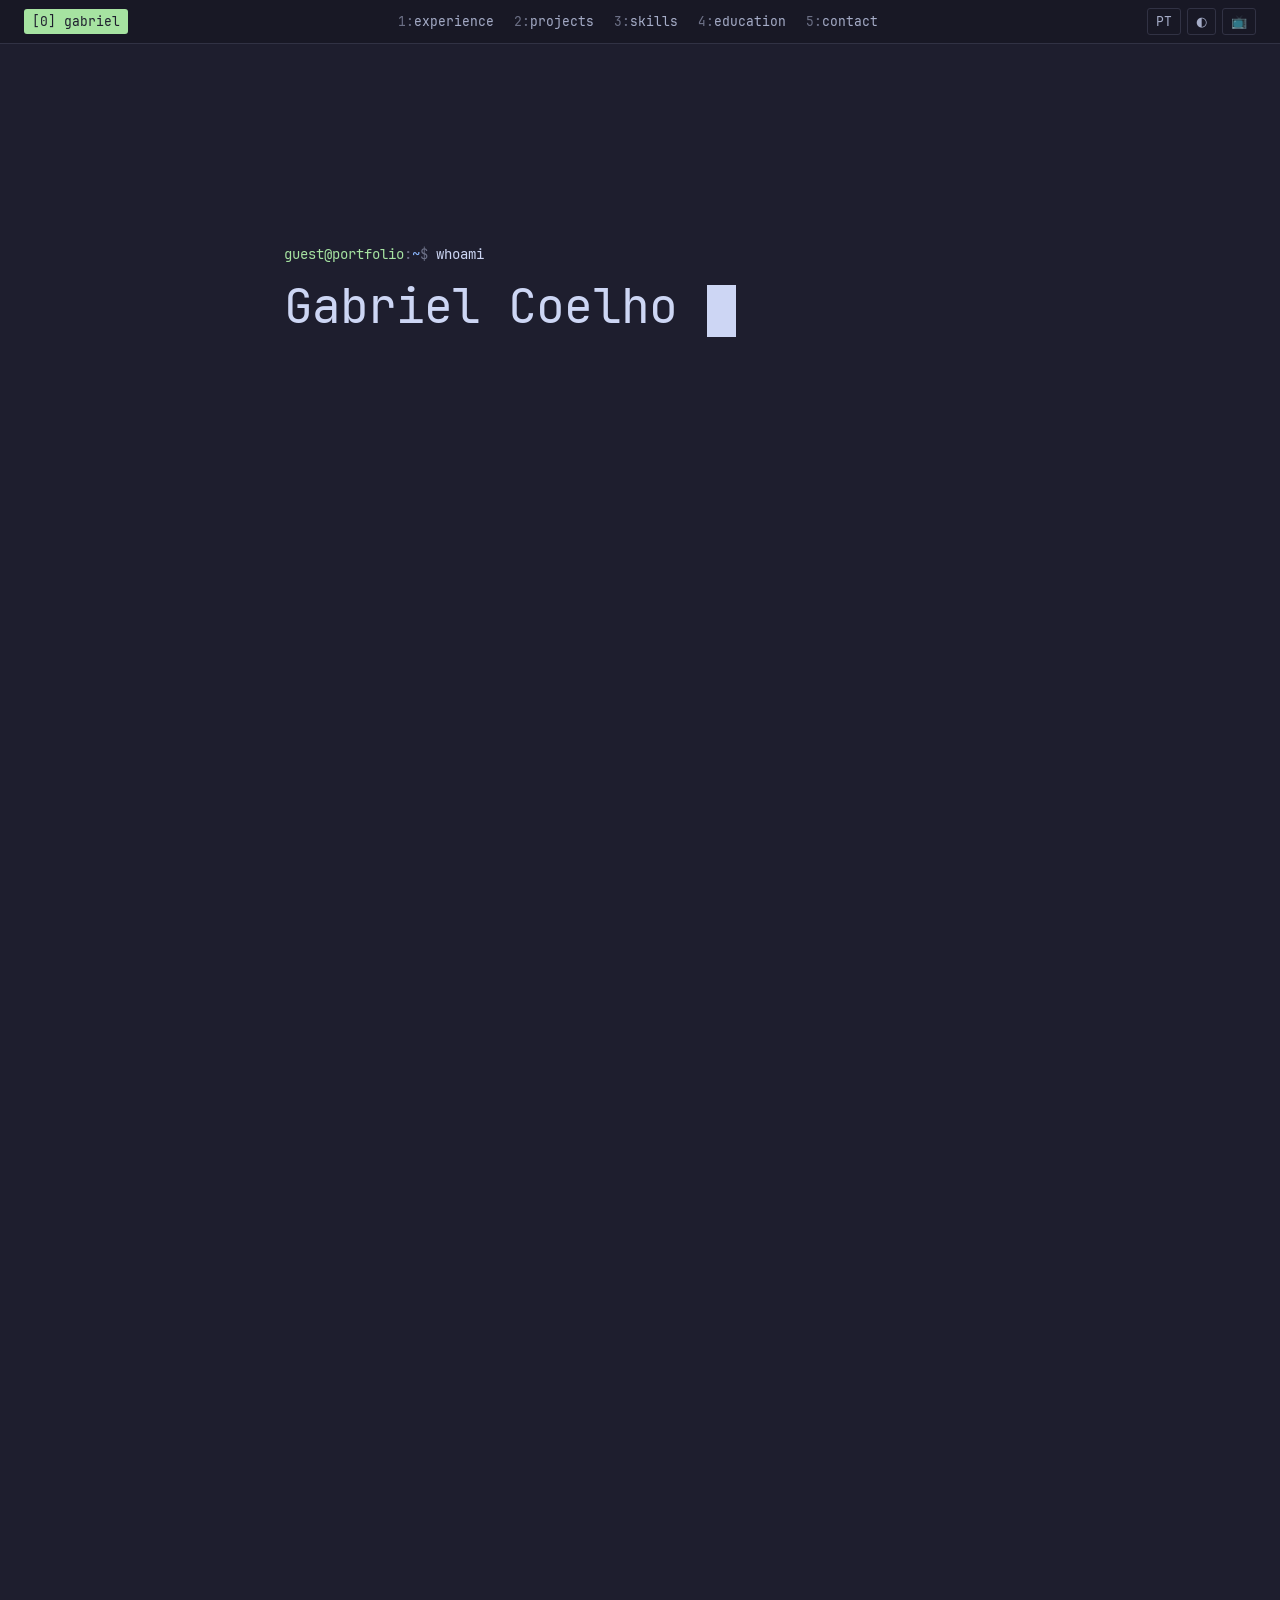
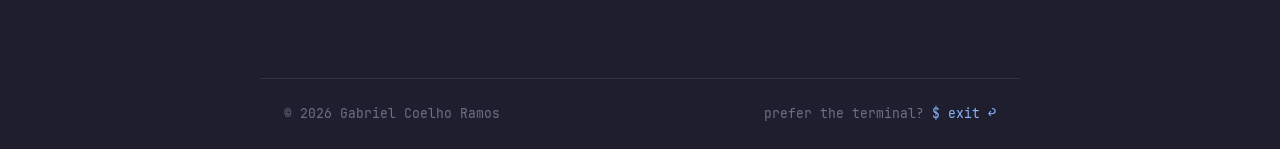
==== commit 48a5e15d: "Add retro CRT look toggled by a TV button in the status bar Brings the amber phosphor visual from fe" ====
--- a/landing.html
+++ b/landing.html
@@ -13,12 +13,13 @@
     <link rel="preload" href="assets/fonts/JetBrainsMono-Regular.woff2" as="font" type="font/woff2" crossorigin>
     <link rel="preconnect" href="https://fonts.googleapis.com">
     <link rel="preconnect" href="https://fonts.gstatic.com" crossorigin>
-    <link rel="stylesheet" href="https://fonts.googleapis.com/css2?family=Inter:wght@400;500;600&display=swap">
+    <link rel="stylesheet" href="https://fonts.googleapis.com/css2?family=Inter:wght@400;500;600&family=VT323&display=swap">
     <link rel="stylesheet" href="css/common.css?v=__BUILD__">
     <link rel="stylesheet" href="css/landing.css?v=__BUILD__">
+    <link rel="stylesheet" href="css/retro.css?v=__BUILD__">
 
     <script src="js/layout.js?v=__BUILD__"></script>
-    <script>document.documentElement.dataset.theme = loadPref("theme", ["dark", "light"], "dark");</script>
+    <script>document.documentElement.dataset.theme = loadPref("theme", ["dark", "light"], "dark"); document.documentElement.dataset.style = loadPref("style", ["default", "retro"], "default");</script>
 </head>
 <body>
 
@@ -35,6 +36,7 @@
     <div class="controls">
         <button id="lang-btn" aria-label="Mudar idioma">EN</button>
         <button id="theme-btn" aria-label="Mudar tema">◐</button>
+        <button id="style-btn" aria-label="Alternar visual retrô" title="retro">📺</button>
     </div>
 </header>
 
--- a/css/retro.css
+++ b/css/retro.css
@@ -0,0 +1,242 @@
+/* visual retrô (monitor CRT), ativado por data-style="retro" */
+
+/* fósforo âmbar */
+:root[data-style="retro"] {
+    --base: #0d0904;
+    --mantle: #140e06;
+    --surface0: #2b1e0c;
+    --surface1: #4d3615;
+    --overlay0: #9a7438;
+    --subtext: #d9a24a;
+    --text: #ffc266;
+    --green: #a8ff7a;
+    --blue: #ffdb8a;
+    --mauve: #ff9d3c;
+    --peach: #ff6a3d;
+    --glow: color-mix(in srgb, var(--text) 55%, transparent);
+    --display: "VT323", "JetBrains Mono", ui-monospace, monospace;
+    --sans: var(--mono);
+}
+
+/* papel de teletipo */
+:root[data-style="retro"][data-theme="light"] {
+    --base: #f2e9d6;
+    --mantle: #e9dec6;
+    --surface0: #d9cbad;
+    --surface1: #bfae8a;
+    --overlay0: #8a7656;
+    --subtext: #5c4a30;
+    --text: #2a1d0e;
+    --green: #2f6b2a;
+    --blue: #1d4f7a;
+    --mauve: #a8401a;
+    --peach: #b8501d;
+    --glow: transparent;
+}
+
+/* ---------- efeito CRT: scanlines + vinheta ---------- */
+:root[data-style="retro"]:not([data-theme="light"]) body::after {
+    content: "";
+    position: fixed;
+    inset: 0;
+    z-index: 100;
+    pointer-events: none;
+    background:
+        radial-gradient(ellipse at center, transparent 55%, rgba(0, 0, 0, .55) 100%),
+        repeating-linear-gradient(to bottom, rgba(0, 0, 0, .28) 0 1px, transparent 1px 3px);
+    animation: flicker 6s steps(1) infinite;
+}
+
+:root[data-style="retro"][data-theme="light"] body::after {
+    content: "";
+    position: fixed;
+    inset: 0;
+    z-index: 100;
+    pointer-events: none;
+    background: repeating-linear-gradient(to bottom, rgba(90, 60, 20, .05) 0 1px, transparent 1px 4px);
+}
+
+@keyframes flicker {
+    0%, 100% { opacity: 1; }
+    47% { opacity: .92; }
+    48% { opacity: 1; }
+    83% { opacity: .95; }
+}
+
+@media (prefers-reduced-motion: reduce) {
+    :root[data-style="retro"] body::after { animation: none; }
+}
+
+/* ---------- status bar ---------- */
+:root[data-style="retro"] .statusbar {
+    background: var(--mantle);
+    backdrop-filter: none;
+    border-bottom: 2px solid var(--text);
+    font-family: var(--display);
+    font-size: 22px;
+    letter-spacing: .02em;
+    color: var(--text);
+    text-shadow: 0 0 6px var(--glow);
+}
+:root[data-style="retro"] .statusbar .session {
+    background: var(--text);
+    color: var(--base);
+    padding: 0 10px;
+    border-radius: 0;
+    text-shadow: none;
+    box-shadow: 0 0 12px var(--glow);
+}
+:root[data-style="retro"] .statusbar nav { gap: 2px; }
+:root[data-style="retro"] .statusbar nav a { padding: 0 8px; border-radius: 0; }
+:root[data-style="retro"] .statusbar nav a:hover,
+:root[data-style="retro"] .statusbar nav a.active { color: var(--base); background: var(--text); text-shadow: none; }
+:root[data-style="retro"] .statusbar nav a .idx { color: inherit; opacity: .6; }
+:root[data-style="retro"] .statusbar button {
+    color: var(--text);
+    border-color: var(--surface1);
+    border-radius: 0;
+    padding: 0 10px;
+    text-shadow: inherit;
+}
+:root[data-style="retro"] .statusbar button:hover { background: var(--text); color: var(--base); border-color: var(--text); text-shadow: none; }
+:root[data-style="retro"] .statusbar .window { font-family: var(--mono); font-size: 13px; }
+:root[data-style="retro"] .statusbar .window .idx { color: inherit; opacity: .6; }
+:root[data-style="retro"] .statusbar .bar-btn { padding: 0 10px; border-radius: 0; }
+:root[data-style="retro"] .statusbar .bar-btn:hover { text-shadow: none; }
+
+@media (max-width: 640px) {
+    :root[data-style="retro"] .statusbar { font-size: 20px; }
+}
+
+/* ---------- terminal ---------- */
+@media screen and (min-width: 769px) {
+    :root[data-style="retro"] body {
+        background:
+            radial-gradient(ellipse at 50% 0%, color-mix(in srgb, var(--text) 6%, transparent), transparent 70%),
+            var(--mantle);
+    }
+
+    /* moldura do monitor */
+    :root[data-style="retro"] #terminal {
+        margin: 18px 22px 22px;
+        border: 1px solid var(--surface1);
+        border-radius: 18px;
+        box-shadow:
+            inset 0 0 60px rgba(0, 0, 0, .55),
+            inset 0 0 2px var(--glow),
+            0 0 0 6px var(--mantle),
+            0 0 0 7px var(--surface0),
+            0 20px 60px rgba(0, 0, 0, .45);
+    }
+
+    :root[data-style="retro"][data-theme="light"] #terminal {
+        box-shadow:
+            inset 0 0 40px rgba(90, 60, 20, .12),
+            0 0 0 6px var(--mantle),
+            0 0 0 7px var(--surface0),
+            0 14px 40px rgba(90, 60, 20, .18);
+    }
+}
+
+:root[data-style="retro"] .terminal {
+    padding: 20px 28px;
+    text-shadow: 0 0 5px var(--glow);
+}
+:root[data-style="retro"] .terminal .cmd-cursor-line,
+:root[data-style="retro"] .terminal .cmd .cursor { text-shadow: 0 0 8px var(--glow); }
+:root[data-style="retro"] .fetch-logo {
+    text-shadow: 0 0 8px color-mix(in srgb, var(--mauve) 60%, transparent), 0 0 22px color-mix(in srgb, var(--mauve) 25%, transparent);
+}
+:root[data-style="retro"][data-theme="light"] .fetch-logo { text-shadow: none; }
+:root[data-style="retro"] .toolbar-chips .chip { border-radius: 0; }
+:root[data-style="retro"] .toolbar-input {
+    border-color: var(--text);
+    border-radius: 0;
+    box-shadow: 0 0 10px var(--glow);
+}
+
+/* ---------- landing ---------- */
+:root[data-style="retro"] main,
+:root[data-style="retro"] footer { text-shadow: 0 0 4px var(--glow); }
+:root[data-style="retro"] main { font-size: 15px; line-height: 1.7; }
+:root[data-style="retro"] main .cursor { box-shadow: 0 0 8px var(--glow); }
+
+:root[data-style="retro"] h2 {
+    font-family: var(--display);
+    font-size: 40px;
+    font-weight: 400;
+    line-height: 1;
+    margin: 0 0 28px;
+    letter-spacing: .02em;
+    text-transform: uppercase;
+    text-shadow: 0 0 10px var(--glow);
+}
+:root[data-style="retro"] h2::before { content: "## "; color: var(--overlay0); }
+
+:root[data-style="retro"] .hero h1 {
+    font-family: var(--display);
+    font-size: clamp(44px, 11vw, 96px);
+    line-height: .95;
+    margin: 0 0 18px;
+    min-height: .95em;
+    letter-spacing: .01em;
+    text-transform: uppercase;
+    text-shadow: 0 0 12px var(--glow), 0 0 32px color-mix(in srgb, var(--text) 25%, transparent);
+}
+:root[data-style="retro"][data-theme="light"] .hero h1 { text-shadow: 3px 3px 0 var(--surface0); }
+:root[data-style="retro"] .hero .role {
+    display: inline-block;
+    font-size: 15px;
+    font-weight: 400;
+    color: var(--base);
+    background: var(--mauve);
+    padding: 1px 10px;
+    margin: 0 0 10px;
+    text-shadow: none;
+    box-shadow: 0 0 14px color-mix(in srgb, var(--mauve) 45%, transparent);
+}
+
+:root[data-style="retro"] .btn {
+    border: 1px solid var(--text);
+    border-radius: 0;
+    transition: background .1s, color .1s, box-shadow .1s;
+}
+:root[data-style="retro"] .btn::before { content: "["; color: var(--overlay0); margin-right: -4px; }
+:root[data-style="retro"] .btn::after { content: "]"; color: var(--overlay0); margin-left: -4px; }
+:root[data-style="retro"] .btn:hover { background: var(--text); color: var(--base); text-shadow: none; box-shadow: 0 0 16px var(--glow); transform: none; }
+:root[data-style="retro"] .btn:hover .k,
+:root[data-style="retro"] .btn:hover::before,
+:root[data-style="retro"] .btn:hover::after { color: var(--base); }
+:root[data-style="retro"] .btn.primary { background: var(--green); border-color: var(--green); color: var(--base); text-shadow: none; }
+:root[data-style="retro"] .btn.primary::before,
+:root[data-style="retro"] .btn.primary::after { color: var(--base); opacity: .5; }
+:root[data-style="retro"] .btn.primary:hover { background: var(--green); filter: none; box-shadow: 0 0 18px color-mix(in srgb, var(--green) 55%, transparent); }
+
+:root[data-style="retro"] .job { border-left: 1px dashed var(--surface1); }
+:root[data-style="retro"] .job::before { border-radius: 0; }
+:root[data-style="retro"] .job.current::before { box-shadow: 0 0 10px var(--green); }
+:root[data-style="retro"] .job h3,
+:root[data-style="retro"] .project h3,
+:root[data-style="retro"] .card h3 { font-weight: 400; color: var(--blue); }
+:root[data-style="retro"] .job li::before,
+:root[data-style="retro"] .project li::before { content: ">"; }
+
+:root[data-style="retro"] .project {
+    border: 1px solid var(--surface1);
+    border-radius: 0;
+    box-shadow: 4px 4px 0 var(--surface0);
+}
+:root[data-style="retro"] .project:hover { border-color: var(--text); }
+
+:root[data-style="retro"] .tag {
+    padding: 2px 10px;
+    border: 1px solid var(--surface1);
+    border-radius: 0;
+    background: transparent;
+}
+:root[data-style="retro"] .tag:hover { background: var(--text); color: var(--base); text-shadow: none; }
+
+:root[data-style="retro"] .card { border: 1px dashed var(--surface1); border-radius: 0; }
+:root[data-style="retro"] .badge { border-radius: 0; }
+:root[data-style="retro"] .contact-mail { text-shadow: 0 0 10px color-mix(in srgb, var(--green) 50%, transparent); }
+:root[data-style="retro"] footer { border-top: 1px dashed var(--surface1); }
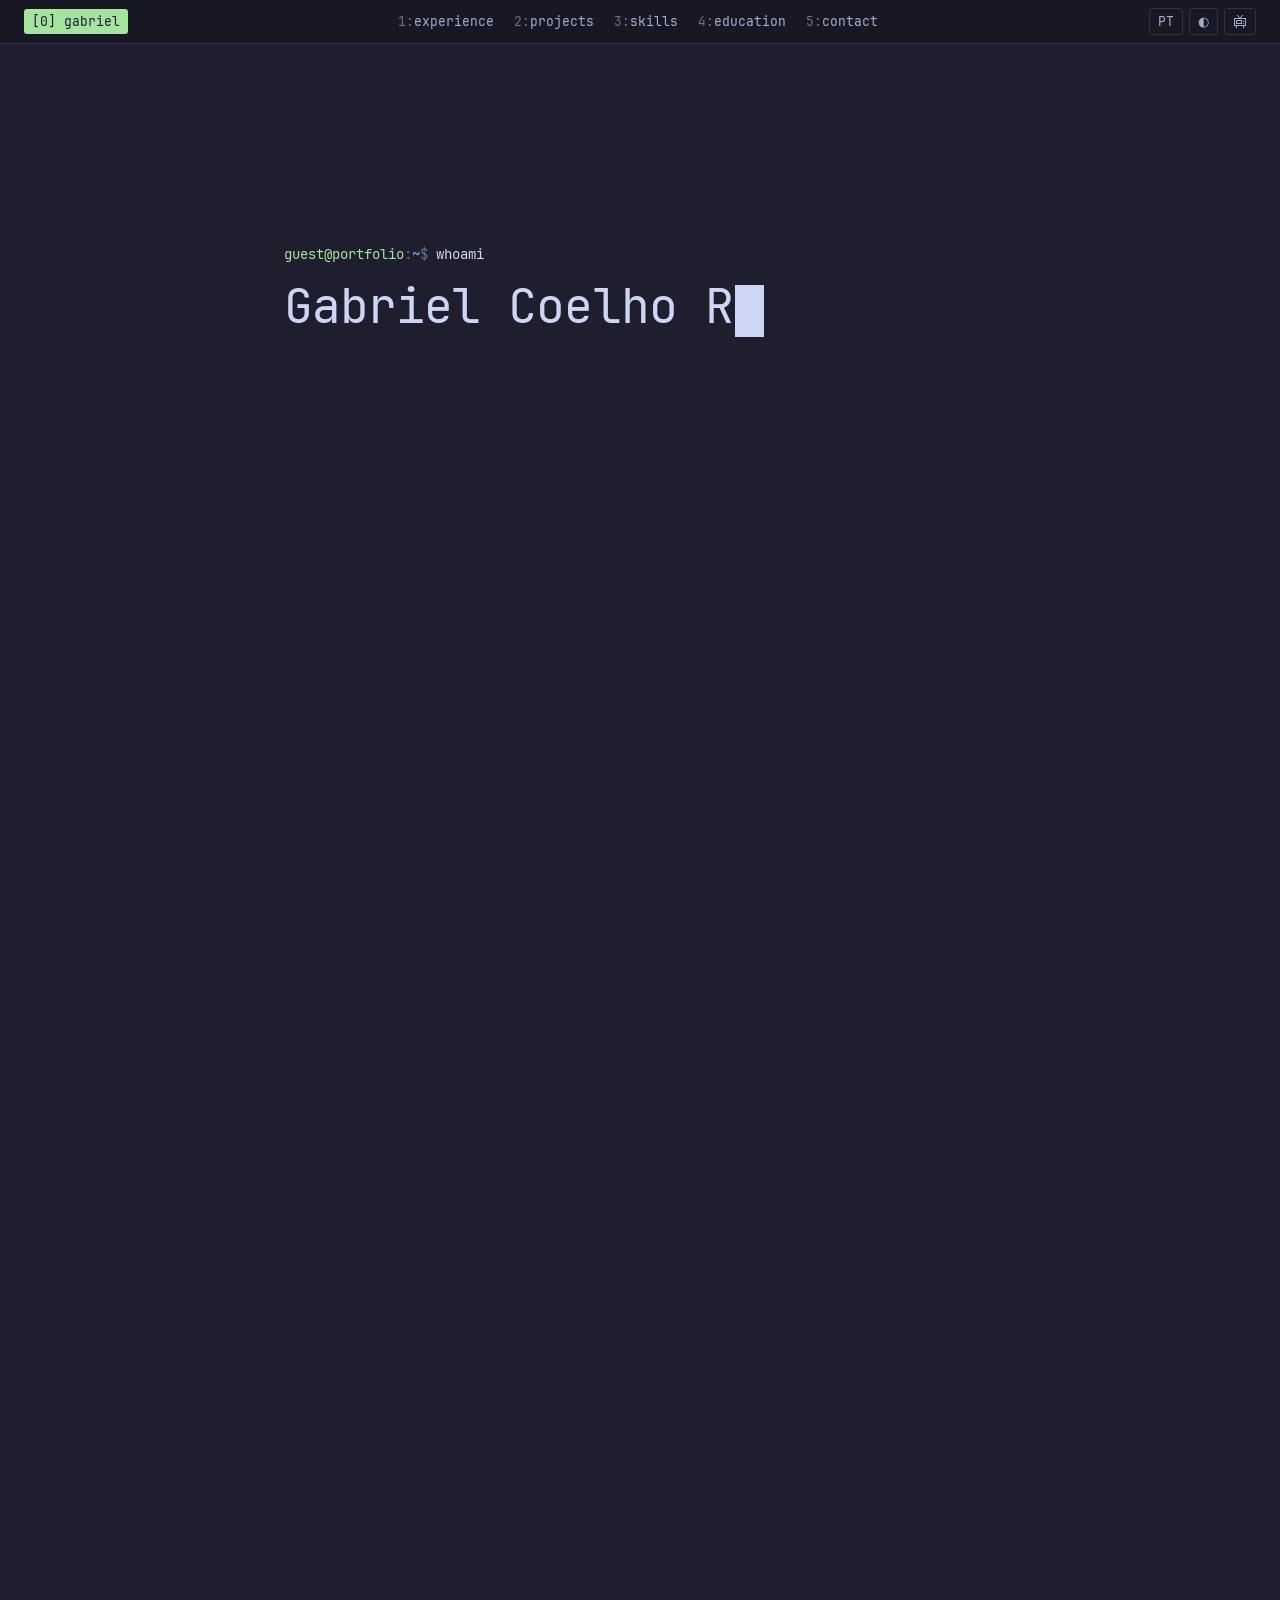
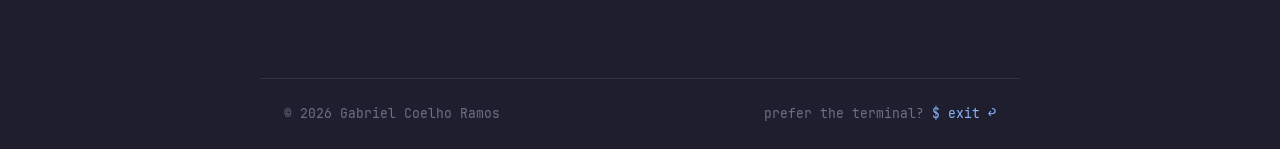
==== commit f72e7961: "Replace the TV emoji with a terminal-style line icon Co-Authored-By: Claude Opus 5.5 <noreply@anthro" ====
--- a/landing.html
+++ b/landing.html
@@ -36,7 +36,7 @@
     <div class="controls">
         <button id="lang-btn" aria-label="Mudar idioma">EN</button>
         <button id="theme-btn" aria-label="Mudar tema">◐</button>
-        <button id="style-btn" aria-label="Alternar visual retrô" title="retro">📺</button>
+        <button id="style-btn" aria-label="Alternar visual retrô" title="retro"><svg class="icon-tv" viewBox="0 0 14 14" aria-hidden="true"><path d="M4.5 1.5 7 4 9.5 1.5M1.5 4.5h11v7h-11zM3.5 6.5h5v3h-5zM10.5 7v0M10.5 9v0M3.5 11.5v1.5M10.5 11.5v1.5"/></svg></button>
     </div>
 </header>
 
--- a/css/common.css
+++ b/css/common.css
@@ -79,6 +79,16 @@
     cursor: pointer;
 }
 .statusbar button:hover { color: var(--text); border-color: var(--surface1); }
+.statusbar .icon-tv {
+    width: 1.1em;
+    height: 1.1em;
+    vertical-align: -.2em;
+    fill: none;
+    stroke: currentColor;
+    stroke-width: 1;
+    stroke-linecap: square;
+    shape-rendering: crispEdges;
+}
 
 @media (max-width: 640px) {
     .statusbar { padding: 0 16px; }
--- a/css/retro.css
+++ b/css/retro.css
@@ -99,6 +99,8 @@
     text-shadow: inherit;
 }
 :root[data-style="retro"] .statusbar button:hover { background: var(--text); color: var(--base); border-color: var(--text); text-shadow: none; }
+:root[data-style="retro"] .statusbar .icon-tv { filter: drop-shadow(0 0 3px var(--glow)); }
+:root[data-style="retro"] .statusbar button:hover .icon-tv { filter: none; }
 :root[data-style="retro"] .statusbar .window { font-family: var(--mono); font-size: 13px; }
 :root[data-style="retro"] .statusbar .window .idx { color: inherit; opacity: .6; }
 :root[data-style="retro"] .statusbar .bar-btn { padding: 0 10px; border-radius: 0; }
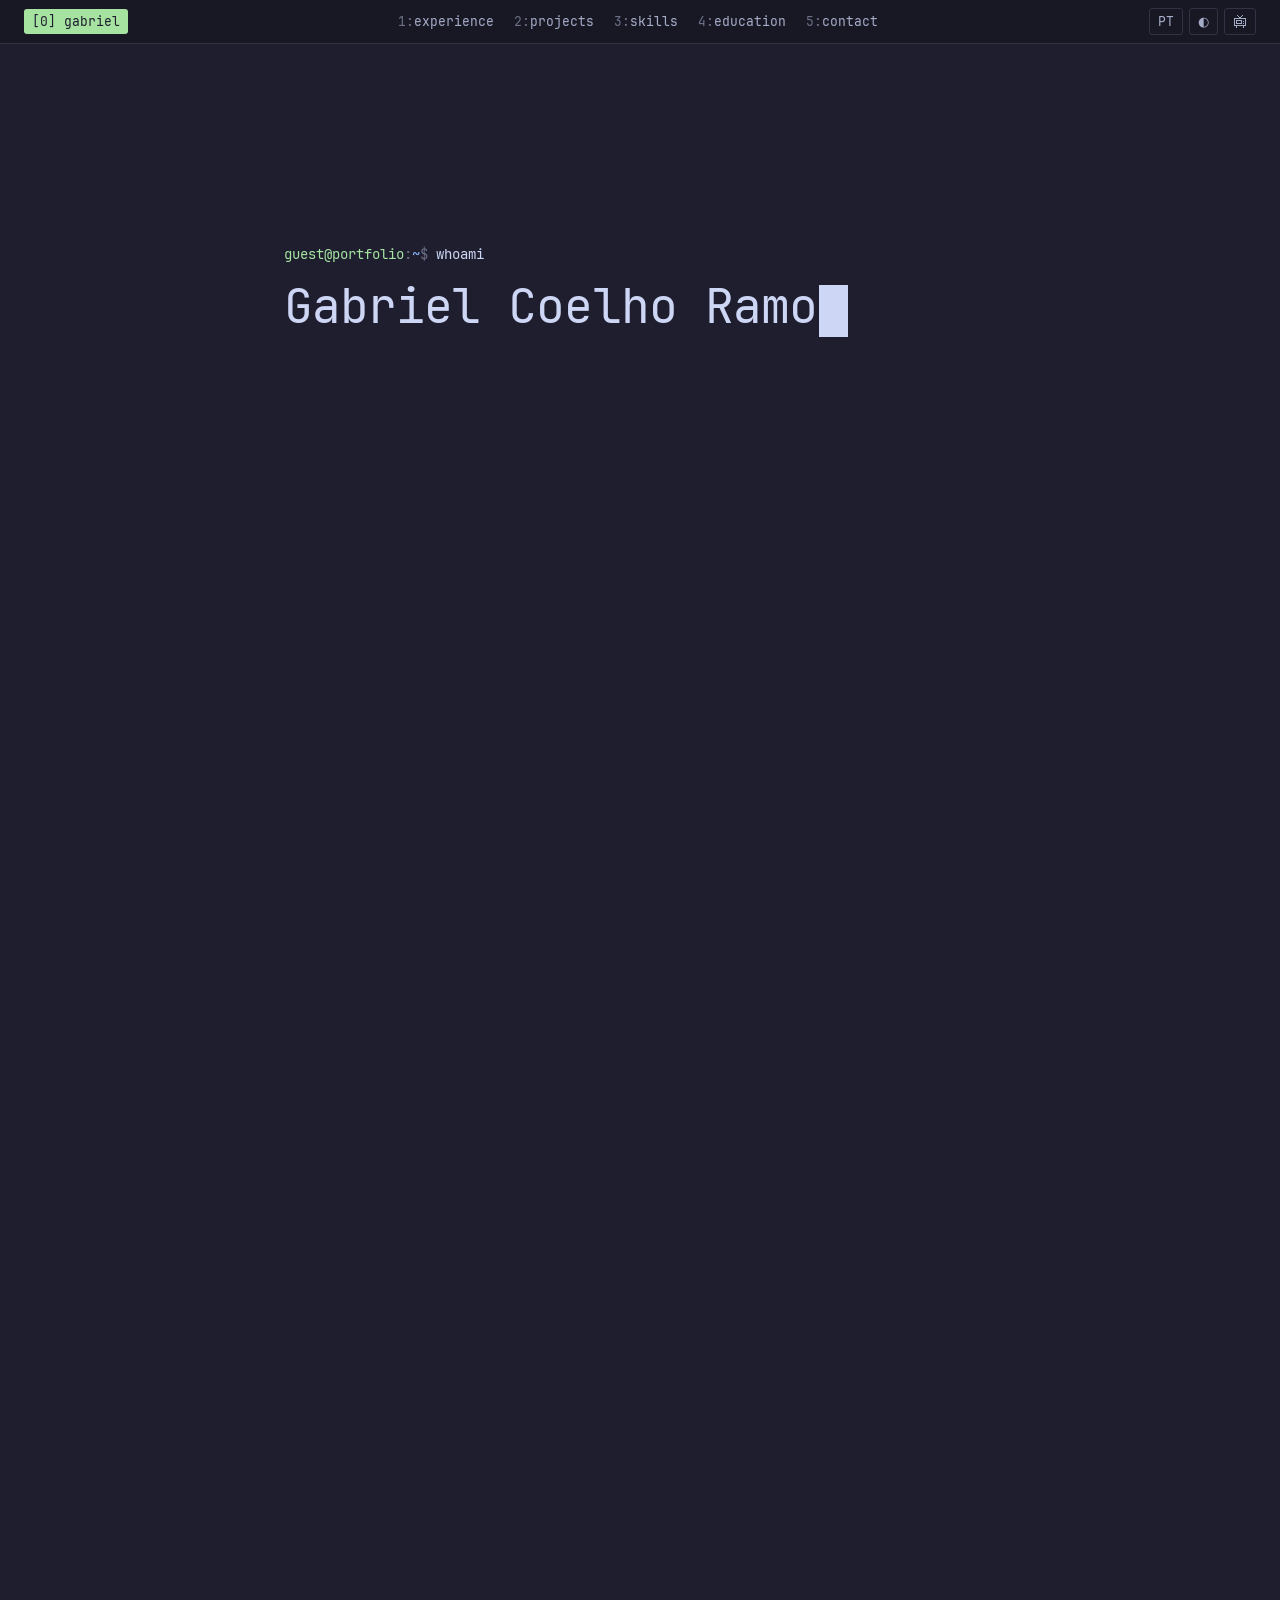
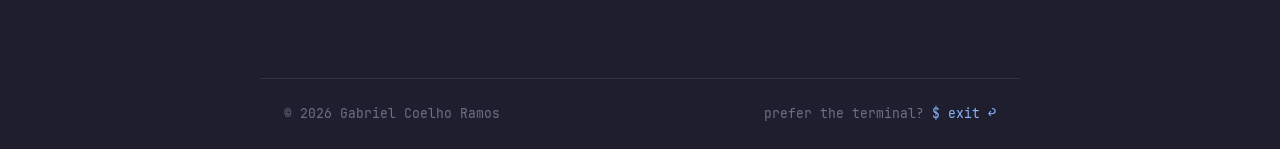
==== commit 7f9e62f3: "Fix look switching when opening the site from file:// Guard history.replaceState, which Chrome rejec" ====
--- a/landing.html
+++ b/landing.html
@@ -19,7 +19,7 @@
     <link rel="stylesheet" href="css/retro.css?v=__BUILD__">
 
     <script src="js/layout.js?v=__BUILD__"></script>
-    <script>document.documentElement.dataset.theme = loadPref("theme", ["dark", "light"], "dark"); document.documentElement.dataset.style = loadPref("style", ["default", "retro"], "default");</script>
+    <script>document.documentElement.dataset.theme = loadPref("theme", ["dark", "light"], "dark"); document.documentElement.dataset.style = loadStyle();</script>
 </head>
 <body>
 
@@ -52,7 +52,7 @@
                 <a class="btn primary" href="mailto:coelhoramos.gabriel@gmail.com"><span class="k">→</span> <span data-i18n="cta.contact">Entrar em contato</span></a>
                 <a class="btn" href="https://linkedin.com/in/gabriel-coelho-ramos" target="_blank" rel="noopener"><span class="k">in</span> LinkedIn</a>
                 <a class="btn" href="https://github.com/Coelho013" target="_blank" rel="noopener"><span class="k">gh</span> GitHub</a>
-                <a class="btn" href="./"><span class="k">&gt;_</span> <span data-i18n="cta.terminal">Abrir terminal</span></a>
+                <a class="btn" href="index.html"><span class="k">&gt;_</span> <span data-i18n="cta.terminal">Abrir terminal</span></a>
             </div>
             <p class="scroll-hint"><span>↓</span> <span data-i18n="scroll">role para ver mais</span></p>
         </div>
@@ -176,7 +176,7 @@
 
 <footer>
     <span>© 2026 Gabriel Coelho Ramos</span>
-    <span><span data-i18n="foot">prefere o terminal?</span> <a href="./">$ exit ↩</a></span>
+    <span><span data-i18n="foot">prefere o terminal?</span> <a href="index.html">$ exit ↩</a></span>
 </footer>
 
 <script src="js/landing.js?v=__BUILD__"></script>
